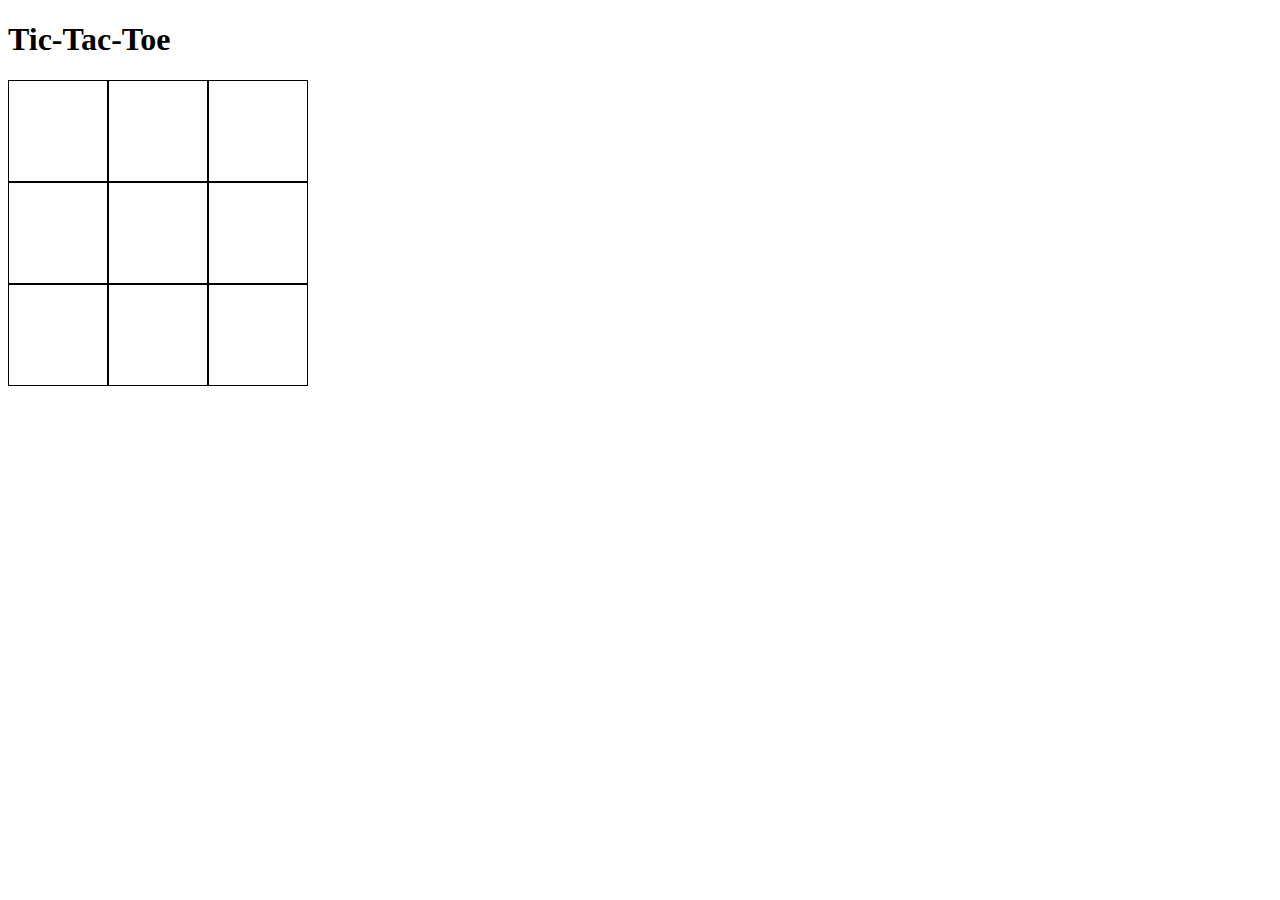
==== index.html @ 89a245aa "starter logic complete" ====
<!DOCTYPE html>
<html lang="en">
<head>
    <meta charset="UTF-8">
    <meta http-equiv="X-UA-Compatible" content="IE=edge">
    <meta name="viewport" content="width=device-width, initial-scale=1.0">
    <link rel="stylesheet" href="styles.css">
    <script src="app.js" defer></script>
    <title>Tic Tac Toe</title>
</head>
<body>
    <h1>Tic-Tac-Toe</h1>
    <p class="result"></p>
    <div class="gameboard">
        <div class="square"></div>
        <div class="square"></div>
        <div class="square"></div>
        <div class="square"></div>
        <div class="square"></div>
        <div class="square"></div>
        <div class="square"></div>
        <div class="square"></div>
        <div class="square"></div>
    </div>
    
</body>
</html>
---- styles.css ----
.gameboard {
    display: grid;
    grid-template-columns: repeat(3, 100px);

}

.square {
    height: 100px;
    border: 1px solid black;
}
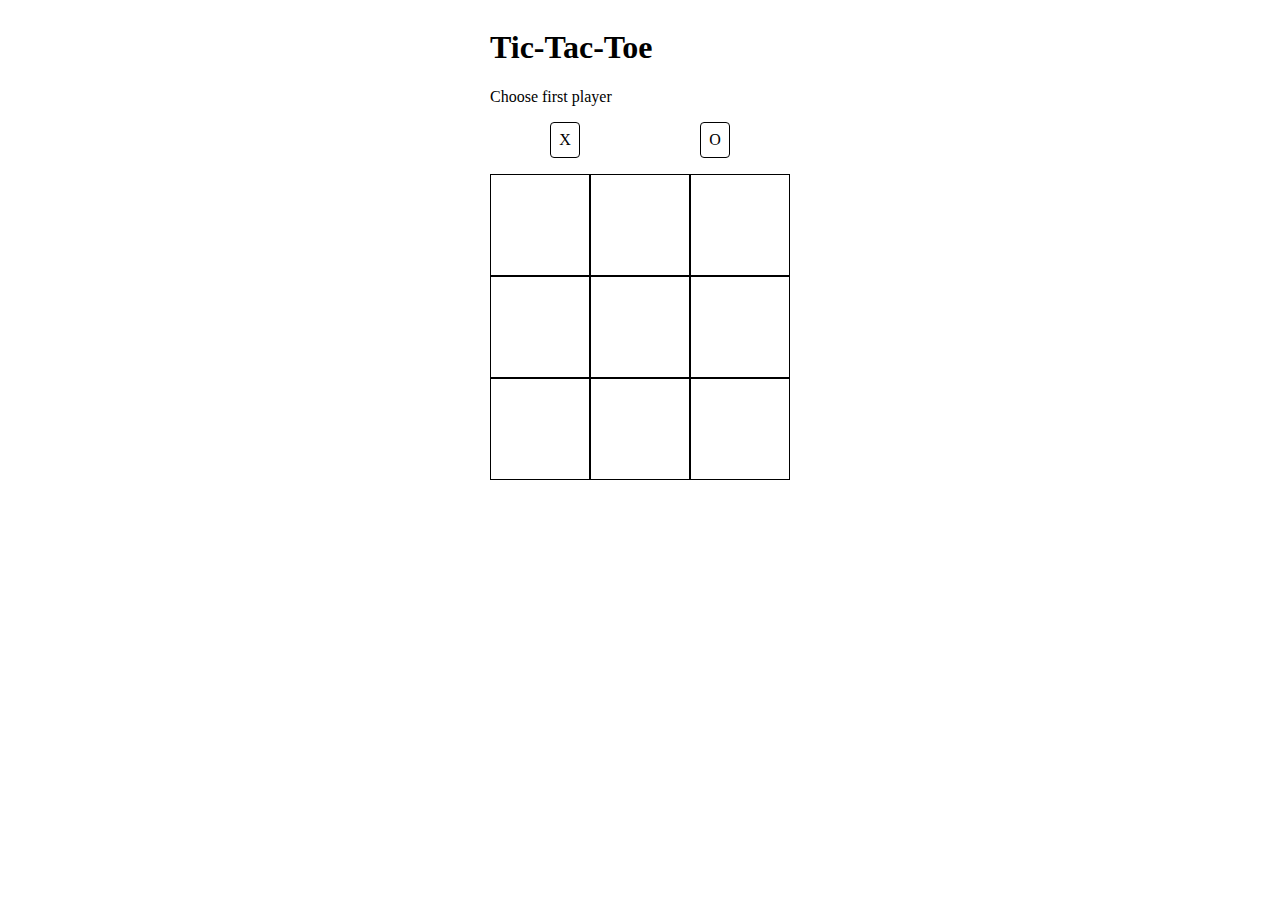
==== commit ade6aba3: "build basic user interface" ====
--- a/index.html
+++ b/index.html
@@ -9,19 +9,28 @@
     <title>Tic Tac Toe</title>
 </head>
 <body>
-    <h1>Tic-Tac-Toe</h1>
-    <p class="result"></p>
-    <div class="gameboard">
-        <div class="square"></div>
-        <div class="square"></div>
-        <div class="square"></div>
-        <div class="square"></div>
-        <div class="square"></div>
-        <div class="square"></div>
-        <div class="square"></div>
-        <div class="square"></div>
-        <div class="square"></div>
+    <div class="container">
+        <h1>Tic-Tac-Toe</h1>
+        <p class="choose-player">Choose first player</p>
+        <div class="player">
+            <div class="X">X</div>
+            <div class="O">O</div>
+        </div>
+        <p class="result"></p>
+        <div class="gameboard">
+            <div class="square"></div>
+            <div class="square"></div>
+            <div class="square"></div>
+            <div class="square"></div>
+            <div class="square"></div>
+            <div class="square"></div>
+            <div class="square"></div>
+            <div class="square"></div>
+            <div class="square"></div>
+        </div>
+        <div class="start-game"><button>START GAME</button></div>
     </div>
+
     
 </body>
 </html>--- a/styles.css
+++ b/styles.css
@@ -1,3 +1,25 @@
+body {
+    /* height: 100vh; */
+    display: flex;
+    justify-content: center;
+    /* align-items: center; */
+}
+
+.player {
+    display: flex;
+    justify-content: space-around;
+}
+
+.player div {
+    padding: 8px;
+    border: 1px solid black;
+    border-radius: 4px;
+}
+
+.active-player {
+    background-color: pink;
+}
+
 .gameboard {
     display: grid;
     grid-template-columns: repeat(3, 100px);
@@ -7,4 +29,14 @@
 .square {
     height: 100px;
     border: 1px solid black;
+}
+
+.start-game{
+    display: flex;
+    justify-content: center;
+    margin-top: 10px;
+}
+
+.start-game button {
+    display: none
 }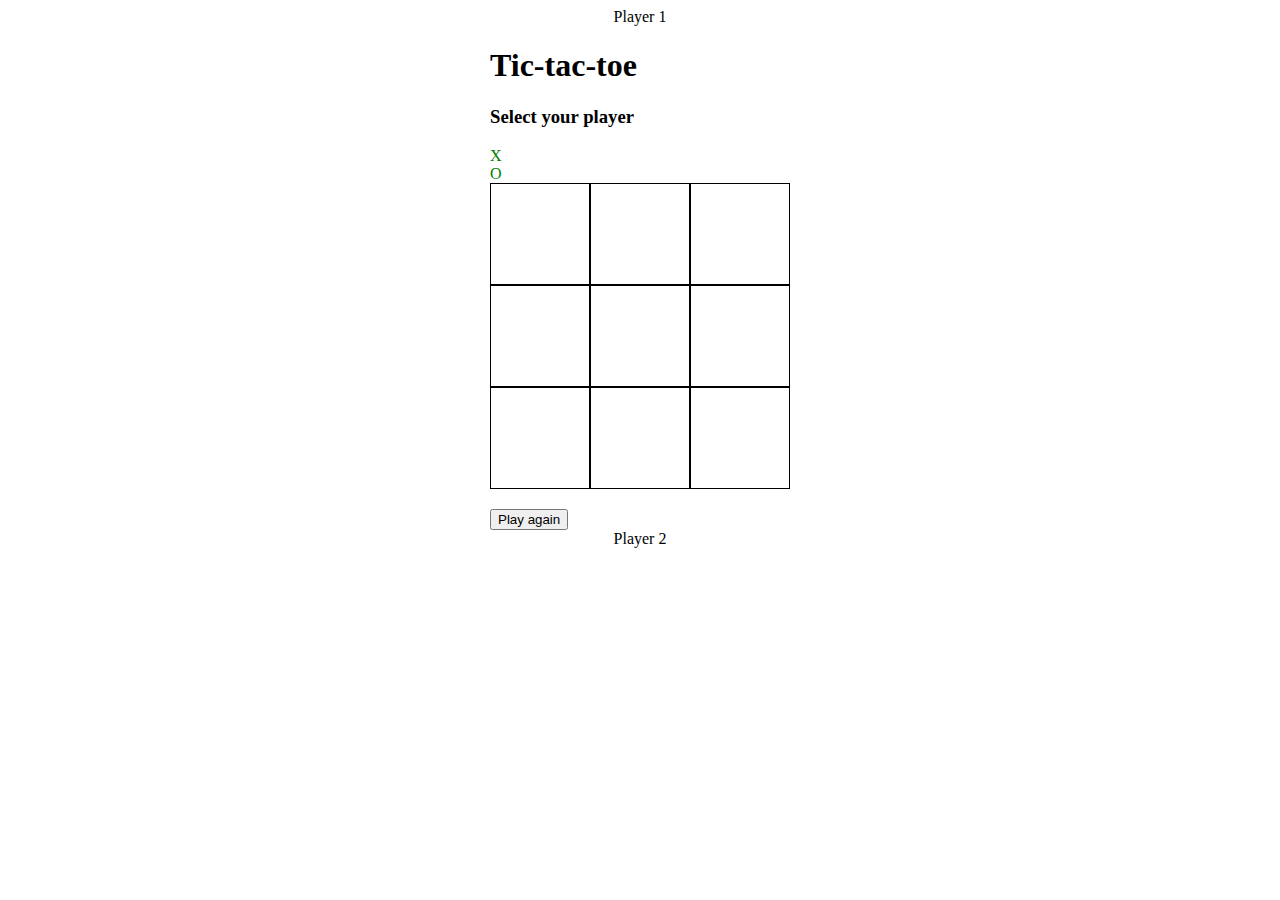
==== commit 819c22ff: "set up version structure for prototyping ideas" ====
--- a/index.html
+++ b/index.html
@@ -6,31 +6,35 @@
     <meta name="viewport" content="width=device-width, initial-scale=1.0">
     <link rel="stylesheet" href="styles.css">
     <script src="app.js" defer></script>
-    <title>Tic Tac Toe</title>
+    <title>Document</title>
 </head>
 <body>
-    <div class="container">
-        <h1>Tic-Tac-Toe</h1>
-        <p class="choose-player">Choose first player</p>
-        <div class="player">
-            <div class="X">X</div>
-            <div class="O">O</div>
+    <div class="main">
+        <div class="player player1">Player 1</div>
+        <div class="container">
+            <h1>Tic-tac-toe</h1>
+            <div class="player-select">
+                <h3>Select your player</h3>
+                <div class="X">X</div>
+                <div class="O">O</div>
+            </div>
+            <div class="gameboard">
+                <div class="square"></div>
+                <div class="square"></div>
+                <div class="square"></div>
+                <div class="square"></div>
+                <div class="square"></div>
+                <div class="square"></div>
+                <div class="square"></div>
+                <div class="square"></div>
+                <div class="square"></div>
+            </div>
+            <div class="result">
+                <h2></h2>
+                <button>Play again</button>
+            </div>
         </div>
-        <p class="result"></p>
-        <div class="gameboard">
-            <div class="square"></div>
-            <div class="square"></div>
-            <div class="square"></div>
-            <div class="square"></div>
-            <div class="square"></div>
-            <div class="square"></div>
-            <div class="square"></div>
-            <div class="square"></div>
-            <div class="square"></div>
-        </div>
-        <div class="start-game"><button>START GAME</button></div>
+        <div class="player player2">Player 2</div>
     </div>
-
-    
 </body>
 </html>--- a/styles.css
+++ b/styles.css
@@ -38,5 +38,22 @@
 }
 
 .start-game button {
-    display: none
-}+    /* display: none */
+}
+
+.inactive {
+    color: #ccc
+}
+
+
+
+
+
+.player-select div {
+    color: green;
+}
+
+
+
+/* #2 attempt */
+
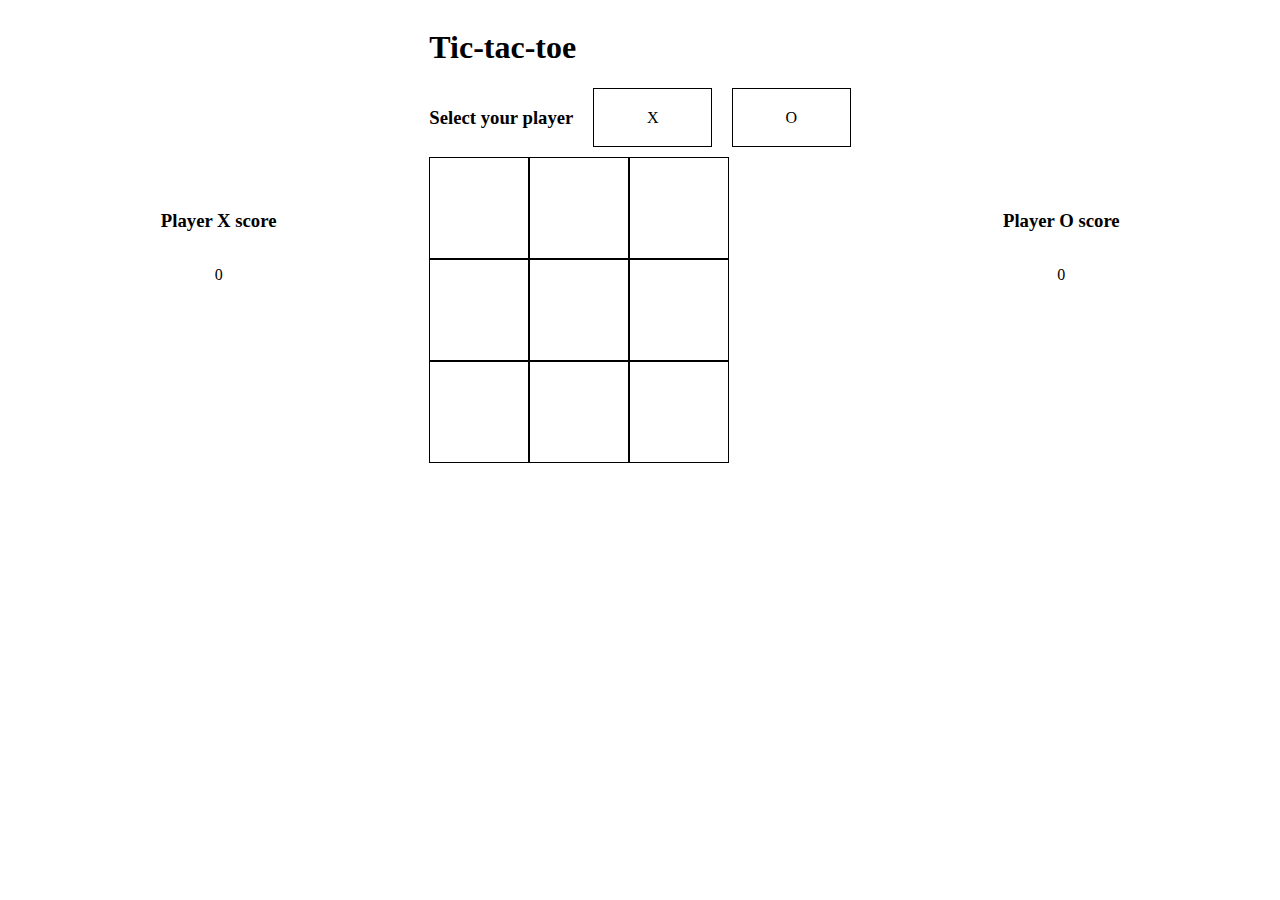
==== commit 27cb7ad7: "Working game human vs human" ====
--- a/index.html
+++ b/index.html
@@ -10,7 +10,10 @@
 </head>
 <body>
     <div class="main">
-        <div class="player player1">Player 1</div>
+        <div class="player playerX">
+            <h3>Player X score</h3>
+            <p>0</p>
+        </div>
         <div class="container">
             <h1>Tic-tac-toe</h1>
             <div class="player-select">
@@ -29,12 +32,17 @@
                 <div class="square"></div>
                 <div class="square"></div>
             </div>
+            
             <div class="result">
                 <h2></h2>
                 <button>Play again</button>
             </div>
+            <button id="reset-scores">Reset scores</button>
         </div>
-        <div class="player player2">Player 2</div>
+        <div class="player playerO">
+            <h3>Player O score</h3>
+            <p>0</p>
+        </div>
     </div>
 </body>
 </html>--- a/styles.css
+++ b/styles.css
@@ -1,23 +1,15 @@
 body {
-    /* height: 100vh; */
+    /* height: 100vh;
     display: flex;
-    justify-content: center;
-    /* align-items: center; */
+    justify-content: center; */
 }
 
-.player {
+.main {
     display: flex;
-    justify-content: space-around;
 }
 
-.player div {
-    padding: 8px;
-    border: 1px solid black;
-    border-radius: 4px;
-}
-
-.active-player {
-    background-color: pink;
+.main > div {
+    flex: 1;
 }
 
 .gameboard {
@@ -31,29 +23,44 @@
     border: 1px solid black;
 }
 
-.start-game{
+
+.result button {
+    display: none;
+}
+
+.player-select {
+    display: flex;
+    margin-bottom: 10px;
+    gap: 20px;
+}
+
+.X,.O {
     display: flex;
     justify-content: center;
-    margin-top: 10px;
+    align-items: center;
 }
 
-.start-game button {
-    /* display: none */
+.player-select div {
+    flex: 1;
+    text-align: center;
+    border: 1px solid black;
+
 }
 
-.inactive {
-    color: #ccc
+.square {
+    display: flex;
+    justify-content: center;
+    align-items: center;
+    font-size: 60px;
 }
 
-
-
-
-
-.player-select div {
-    color: green;
+.player {
+    display: flex;
+    flex-direction: column;
+    justify-content: center;
+    align-items: center;
 }
 
-
-
-/* #2 attempt */
-
+#reset-scores {
+    display: none;
+}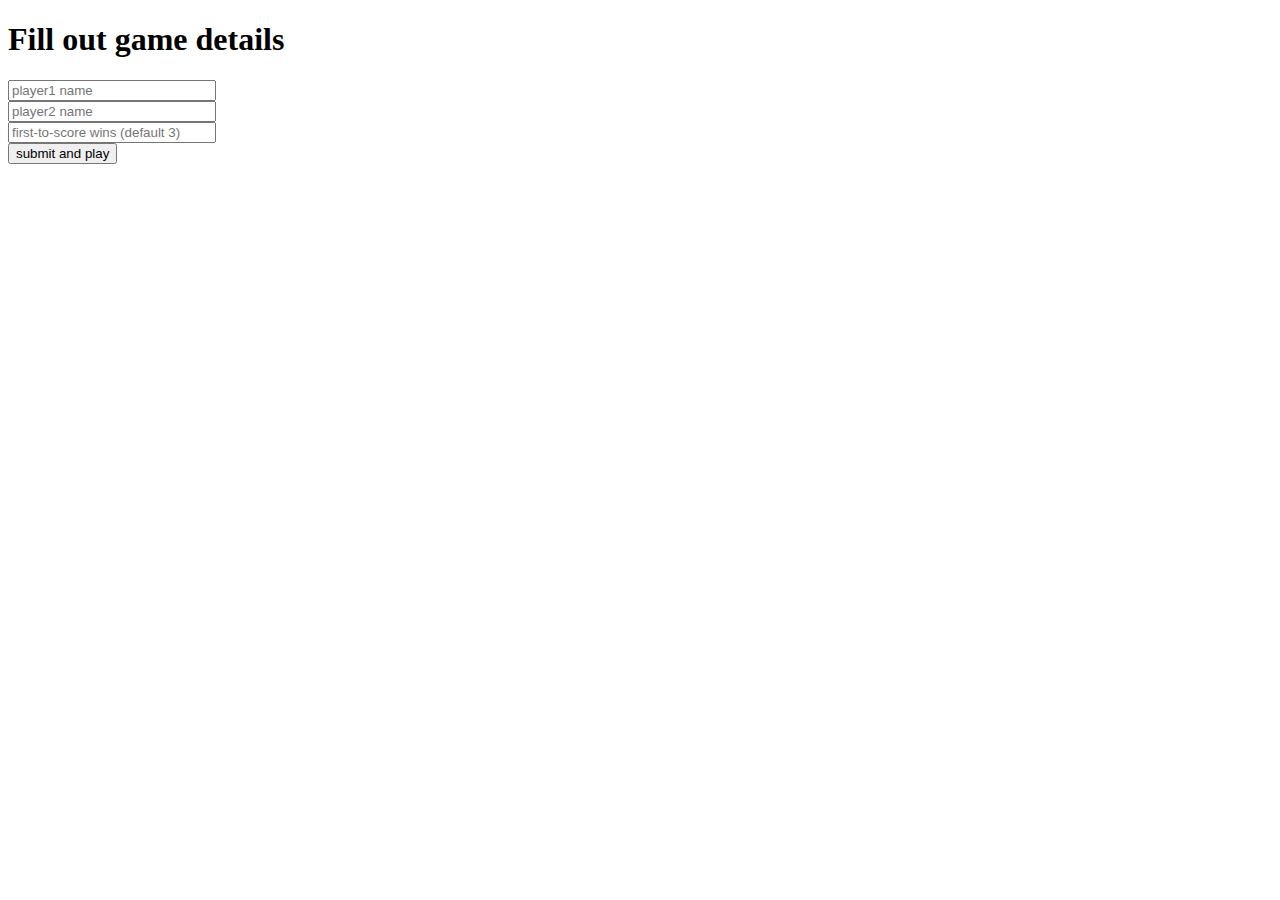
==== commit fa63b0d5: "Now with separation of concerns between logic and gui" ====
--- a/index.html
+++ b/index.html
@@ -4,45 +4,19 @@
     <meta charset="UTF-8">
     <meta http-equiv="X-UA-Compatible" content="IE=edge">
     <meta name="viewport" content="width=device-width, initial-scale=1.0">
-    <link rel="stylesheet" href="styles.css">
+    <link rel="stylesheet" href="style.css">
     <script src="app.js" defer></script>
-    <title>Document</title>
+    <title>Tic tac toe</title>
 </head>
 <body>
-    <div class="main">
-        <div class="player playerX">
-            <h3>Player X score</h3>
-            <p>0</p>
-        </div>
-        <div class="container">
-            <h1>Tic-tac-toe</h1>
-            <div class="player-select">
-                <h3>Select your player</h3>
-                <div class="X">X</div>
-                <div class="O">O</div>
-            </div>
-            <div class="gameboard">
-                <div class="square"></div>
-                <div class="square"></div>
-                <div class="square"></div>
-                <div class="square"></div>
-                <div class="square"></div>
-                <div class="square"></div>
-                <div class="square"></div>
-                <div class="square"></div>
-                <div class="square"></div>
-            </div>
-            
-            <div class="result">
-                <h2></h2>
-                <button>Play again</button>
-            </div>
-            <button id="reset-scores">Reset scores</button>
-        </div>
-        <div class="player playerO">
-            <h3>Player O score</h3>
-            <p>0</p>
-        </div>
+    <div class="container">
+        <div class="players"></div>
+        <h1 class="turn"></h1>
+        <div class="board"></div>
+        <div class="result"></div>
+        <div class="play-again"></div>
+        <div class="reset"></div>
+        <div class="score-count"></div>
     </div>
 </body>
 </html>--- a/style.css
+++ b/style.css
@@ -0,0 +1,27 @@
+.board {
+    display: grid;
+    height: 500px;
+    width: 500px;
+    grid-template-columns: repeat(3, 1fr);
+    grid-template-rows: repeat(3, 1fr);
+    border: 1px solid black;
+    gap: 2px;
+    padding: 2px;
+    background-color: yellow;
+  }
+  
+  .cell {
+    display: flex;
+    justify-content: center;
+    align-items: center;
+    text-align: center;
+    font-size: 2rem;
+    border: 1px solid grey;
+    background: lightyellow;
+    cursor: pointer;
+  }
+
+  input {
+    display: block;
+    width: 200px;
+  }